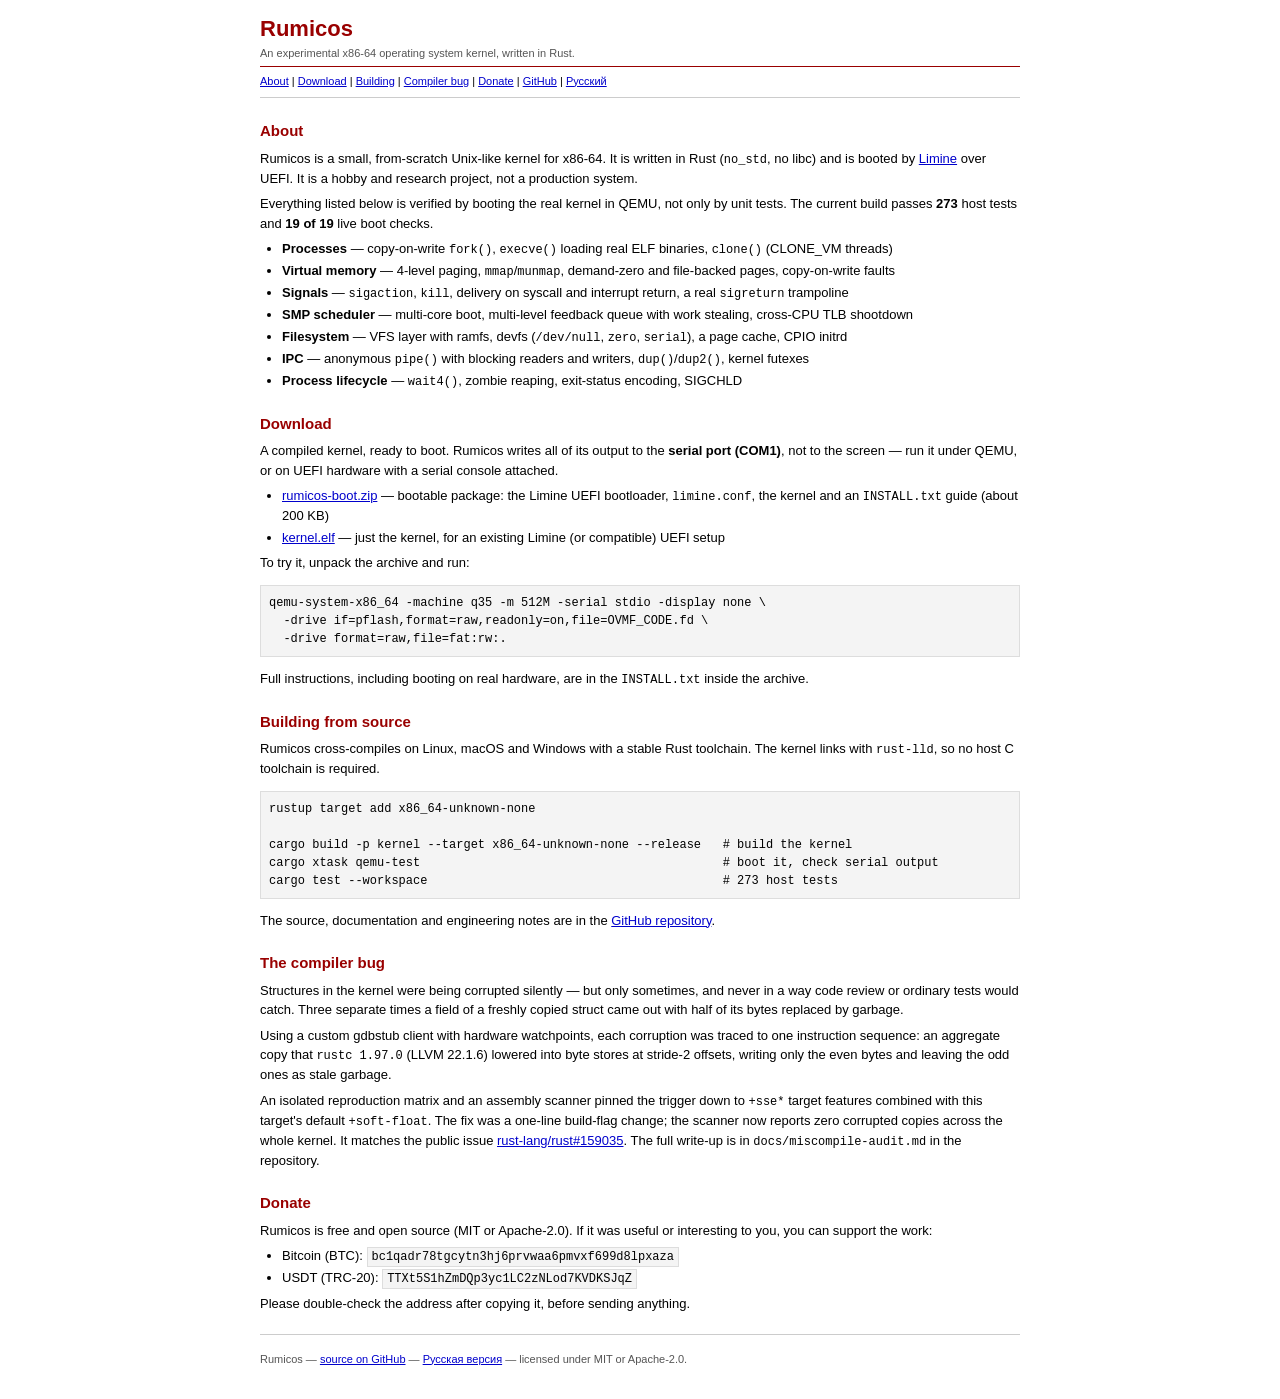
==== site/index.html @ b338ec8a "Initial commit: Rumicos x86-64 kernel, plus bilingual project site Rumicos is a from-scratch, no_std" ====
<!DOCTYPE html>
<html lang="en">
<head>
<meta charset="utf-8">
<meta name="viewport" content="width=device-width, initial-scale=1">
<title>Rumicos — an experimental x86-64 kernel in Rust</title>
<meta name="description" content="Rumicos is an experimental x86-64 operating system kernel written in Rust (no_std). Download the ready-to-boot build or the source.">
<link rel="stylesheet" href="./style.css">
</head>
<body>
<div id="page">

<div id="banner">
  <h1>Rumicos</h1>
  <div class="sub">An experimental x86-64 operating system kernel, written in Rust.</div>
</div>

<div id="nav">
  <a href="#about">About</a> |
  <a href="#download">Download</a> |
  <a href="#build">Building</a> |
  <a href="#miscompile">Compiler bug</a> |
  <a href="#donate">Donate</a> |
  <a href="https://github.com/ScioFuturum/rumicos">GitHub</a> |
  <a href="./ru/">Русский</a>
</div>

<h2 id="about">About</h2>

<p>Rumicos is a small, from-scratch Unix-like kernel for x86-64. It is written in
Rust (<tt>no_std</tt>, no libc) and is booted by
<a href="https://github.com/limine-bootloader/limine">Limine</a> over UEFI.
It is a hobby and research project, not a production system.</p>

<p>Everything listed below is verified by booting the real kernel in QEMU, not only
by unit tests. The current build passes <b>273</b> host tests and <b>19 of 19</b>
live boot checks.</p>

<ul>
  <li><b>Processes</b> — copy-on-write <tt>fork()</tt>, <tt>execve()</tt> loading real ELF
      binaries, <tt>clone()</tt> (CLONE_VM threads)</li>
  <li><b>Virtual memory</b> — 4-level paging, <tt>mmap</tt>/<tt>munmap</tt>, demand-zero and
      file-backed pages, copy-on-write faults</li>
  <li><b>Signals</b> — <tt>sigaction</tt>, <tt>kill</tt>, delivery on syscall and interrupt
      return, a real <tt>sigreturn</tt> trampoline</li>
  <li><b>SMP scheduler</b> — multi-core boot, multi-level feedback queue with work
      stealing, cross-CPU TLB shootdown</li>
  <li><b>Filesystem</b> — VFS layer with ramfs, devfs (<tt>/dev/null</tt>, <tt>zero</tt>,
      <tt>serial</tt>), a page cache, CPIO initrd</li>
  <li><b>IPC</b> — anonymous <tt>pipe()</tt> with blocking readers and writers,
      <tt>dup()</tt>/<tt>dup2()</tt>, kernel futexes</li>
  <li><b>Process lifecycle</b> — <tt>wait4()</tt>, zombie reaping, exit-status encoding,
      SIGCHLD</li>
</ul>

<h2 id="download">Download</h2>

<p>A compiled kernel, ready to boot. Rumicos writes all of its output to the
<b>serial port (COM1)</b>, not to the screen — run it under QEMU, or on UEFI
hardware with a serial console attached.</p>

<ul>
  <li><a href="./downloads/rumicos-boot.zip">rumicos-boot.zip</a>
      — bootable package: the Limine UEFI bootloader, <tt>limine.conf</tt>, the kernel
      and an <tt>INSTALL.txt</tt> guide (about 200 KB)</li>
  <li><a href="./downloads/kernel.elf">kernel.elf</a>
      — just the kernel, for an existing Limine (or compatible) UEFI setup</li>
</ul>

<p>To try it, unpack the archive and run:</p>

<pre>qemu-system-x86_64 -machine q35 -m 512M -serial stdio -display none \
  -drive if=pflash,format=raw,readonly=on,file=OVMF_CODE.fd \
  -drive format=raw,file=fat:rw:.</pre>

<p>Full instructions, including booting on real hardware, are in the
<tt>INSTALL.txt</tt> inside the archive.</p>

<h2 id="build">Building from source</h2>

<p>Rumicos cross-compiles on Linux, macOS and Windows with a stable Rust toolchain.
The kernel links with <tt>rust-lld</tt>, so no host C toolchain is required.</p>

<pre>rustup target add x86_64-unknown-none

cargo build -p kernel --target x86_64-unknown-none --release   # build the kernel
cargo xtask qemu-test                                          # boot it, check serial output
cargo test --workspace                                         # 273 host tests</pre>

<p>The source, documentation and engineering notes are in the
<a href="https://github.com/ScioFuturum/rumicos">GitHub repository</a>.</p>

<h2 id="miscompile">The compiler bug</h2>

<p>Structures in the kernel were being corrupted silently — but only sometimes, and
never in a way code review or ordinary tests would catch. Three separate times a
field of a freshly copied struct came out with half of its bytes replaced by
garbage.</p>

<p>Using a custom gdbstub client with hardware watchpoints, each corruption was
traced to one instruction sequence: an aggregate copy that
<tt>rustc 1.97.0</tt> (LLVM 22.1.6) lowered into byte stores at stride-2 offsets,
writing only the even bytes and leaving the odd ones as stale garbage.</p>

<p>An isolated reproduction matrix and an assembly scanner pinned the trigger down
to <tt>+sse*</tt> target features combined with this target's default
<tt>+soft-float</tt>. The fix was a one-line build-flag change; the scanner now
reports zero corrupted copies across the whole kernel. It matches the public
issue <a href="https://github.com/rust-lang/rust/issues/159035">rust-lang/rust#159035</a>.
The full write-up is in <tt>docs/miscompile-audit.md</tt> in the repository.</p>

<h2 id="donate">Donate</h2>

<p>Rumicos is free and open source (MIT or Apache-2.0). If it was useful or
interesting to you, you can support the work:</p>

<ul>
  <li>Bitcoin (BTC): <span class="addr">bc1qadr78tgcytn3hj6prvwaa6pmvxf699d8lpxaza</span></li>
  <li>USDT (TRC-20): <span class="addr">TTXt5S1hZmDQp3yc1LC2zNLod7KVDKSJqZ</span></li>
</ul>

<p>Please double-check the address after copying it, before sending anything.</p>

<hr>
<div id="footer">
  Rumicos — <a href="https://github.com/ScioFuturum/rumicos">source on GitHub</a> —
  <a href="./ru/">Русская версия</a> — licensed under MIT or Apache-2.0.
</div>

</div>
</body>
</html>
---- site/style.css ----
/* Rumicos — deliberately plain, old-school project page.
   White background, default fonts, ordinary links. No frameworks. */

body {
  background: #ffffff;
  color: #000000;
  font-family: Verdana, Geneva, Arial, Helvetica, sans-serif;
  font-size: 13px;
  line-height: 1.5;
  margin: 0;
  padding: 0;
}

#page {
  max-width: 760px;
  margin: 0 auto;
  padding: 12px 16px 32px 16px;
}

/* ---- header ---- */

#banner {
  border-bottom: 1px solid #990000;
  padding-bottom: 4px;
  margin-bottom: 6px;
}

#banner h1 {
  font-size: 22px;
  color: #990000;
  margin: 0;
  padding: 0;
}

#banner .sub {
  font-size: 11px;
  color: #555555;
}

#nav {
  font-size: 11px;
  margin-bottom: 16px;
  padding-bottom: 8px;
  border-bottom: 1px solid #cccccc;
}

/* ---- text ---- */

h2 {
  font-size: 15px;
  color: #990000;
  margin: 22px 0 6px 0;
  padding: 0;
}

h3 {
  font-size: 13px;
  margin: 14px 0 4px 0;
}

p {
  margin: 6px 0;
}

ul {
  margin: 6px 0;
  padding-left: 22px;
}

li {
  margin: 2px 0;
}

a {
  color: #0000cc;
}

a:visited {
  color: #551a8b;
}

hr {
  border: 0;
  border-top: 1px solid #cccccc;
  margin: 20px 0 0 0;
}

tt, code, pre {
  font-family: "Courier New", Courier, monospace;
  font-size: 12px;
}

pre {
  background: #f4f4f4;
  border: 1px solid #dddddd;
  padding: 8px;
  overflow-x: auto;
}

/* ---- small bits ---- */

.addr {
  font-family: "Courier New", Courier, monospace;
  font-size: 12px;
  background: #f4f4f4;
  border: 1px solid #dddddd;
  padding: 2px 4px;
  word-break: break-all;
}

#footer {
  margin-top: 8px;
  padding-top: 8px;
  font-size: 11px;
  color: #555555;
}

#footer a {
  color: #0000cc;
}
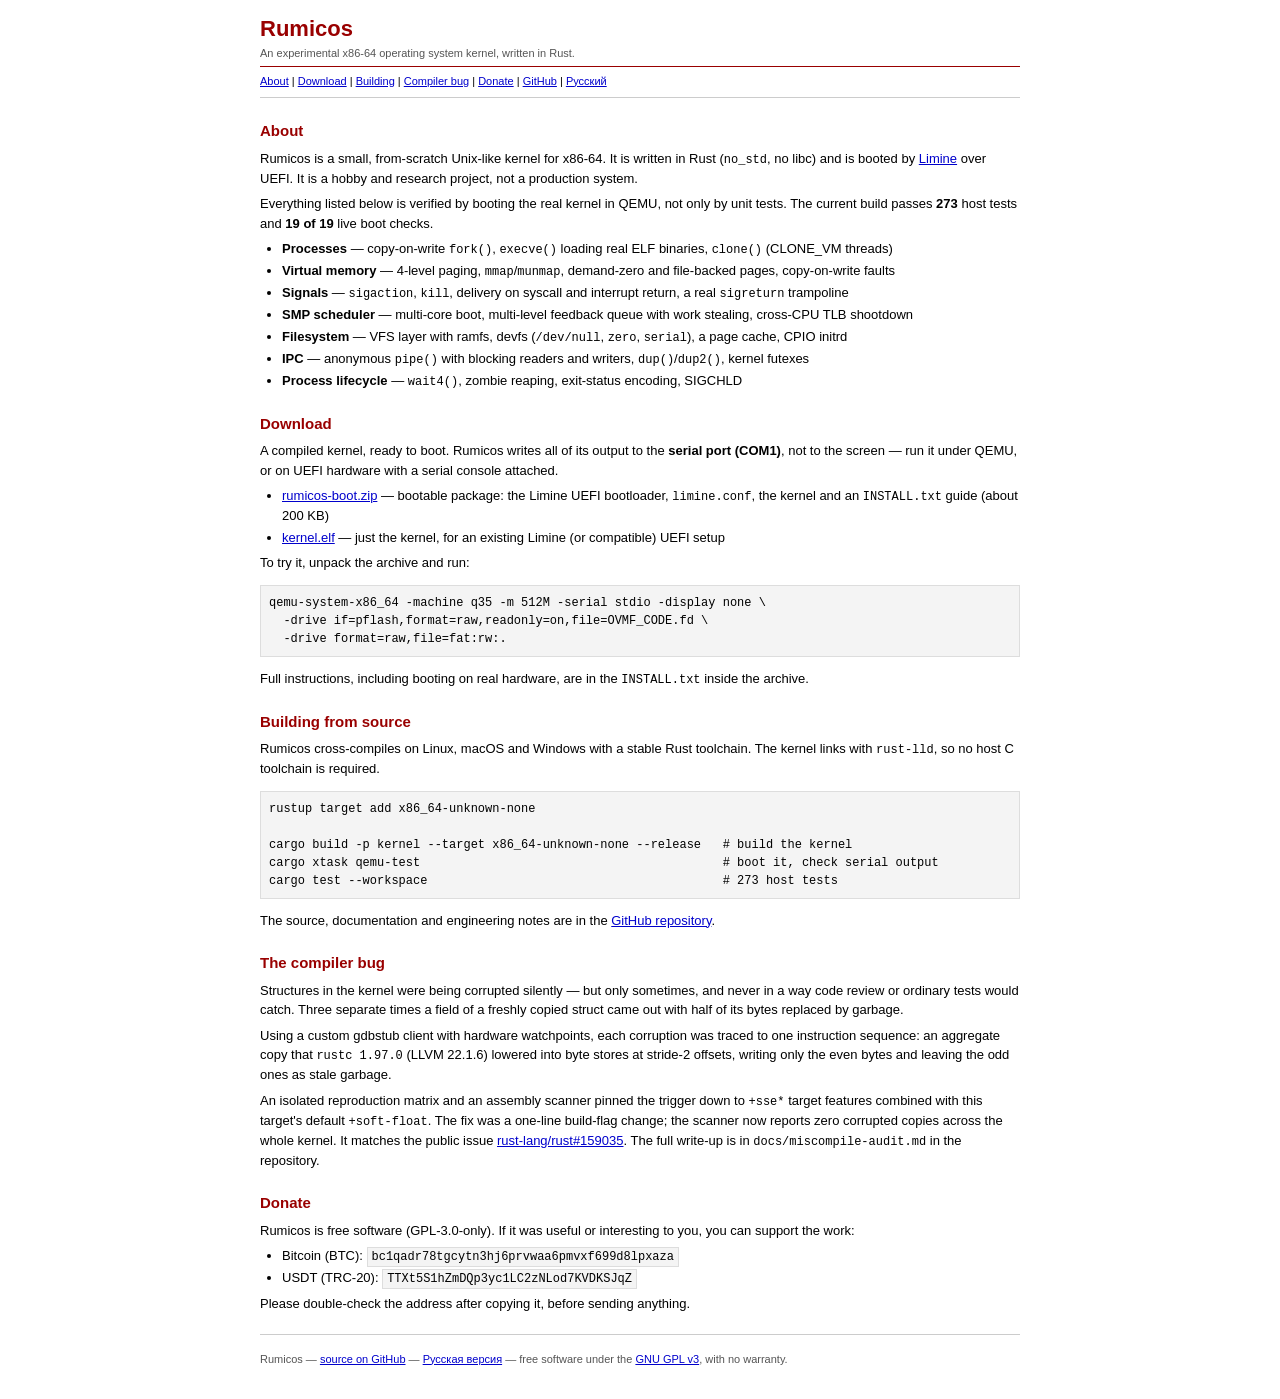
==== commit 6ee5f008: "Relicense from MIT OR Apache-2.0 to GPL-3.0-only Switch the project to strong copyleft at the author" ====
--- a/site/index.html
+++ b/site/index.html
@@ -111,8 +111,8 @@
 
 <h2 id="donate">Donate</h2>
 
-<p>Rumicos is free and open source (MIT or Apache-2.0). If it was useful or
-interesting to you, you can support the work:</p>
+<p>Rumicos is free software (GPL-3.0-only). If it was useful or interesting to
+you, you can support the work:</p>
 
 <ul>
   <li>Bitcoin (BTC): <span class="addr">bc1qadr78tgcytn3hj6prvwaa6pmvxf699d8lpxaza</span></li>
@@ -124,7 +124,9 @@
 <hr>
 <div id="footer">
   Rumicos — <a href="https://github.com/ScioFuturum/rumicos">source on GitHub</a> —
-  <a href="./ru/">Русская версия</a> — licensed under MIT or Apache-2.0.
+  <a href="./ru/">Русская версия</a> — free software under the
+  <a href="https://github.com/ScioFuturum/rumicos/blob/main/LICENSE">GNU GPL v3</a>,
+  with no warranty.
 </div>
 
 </div>
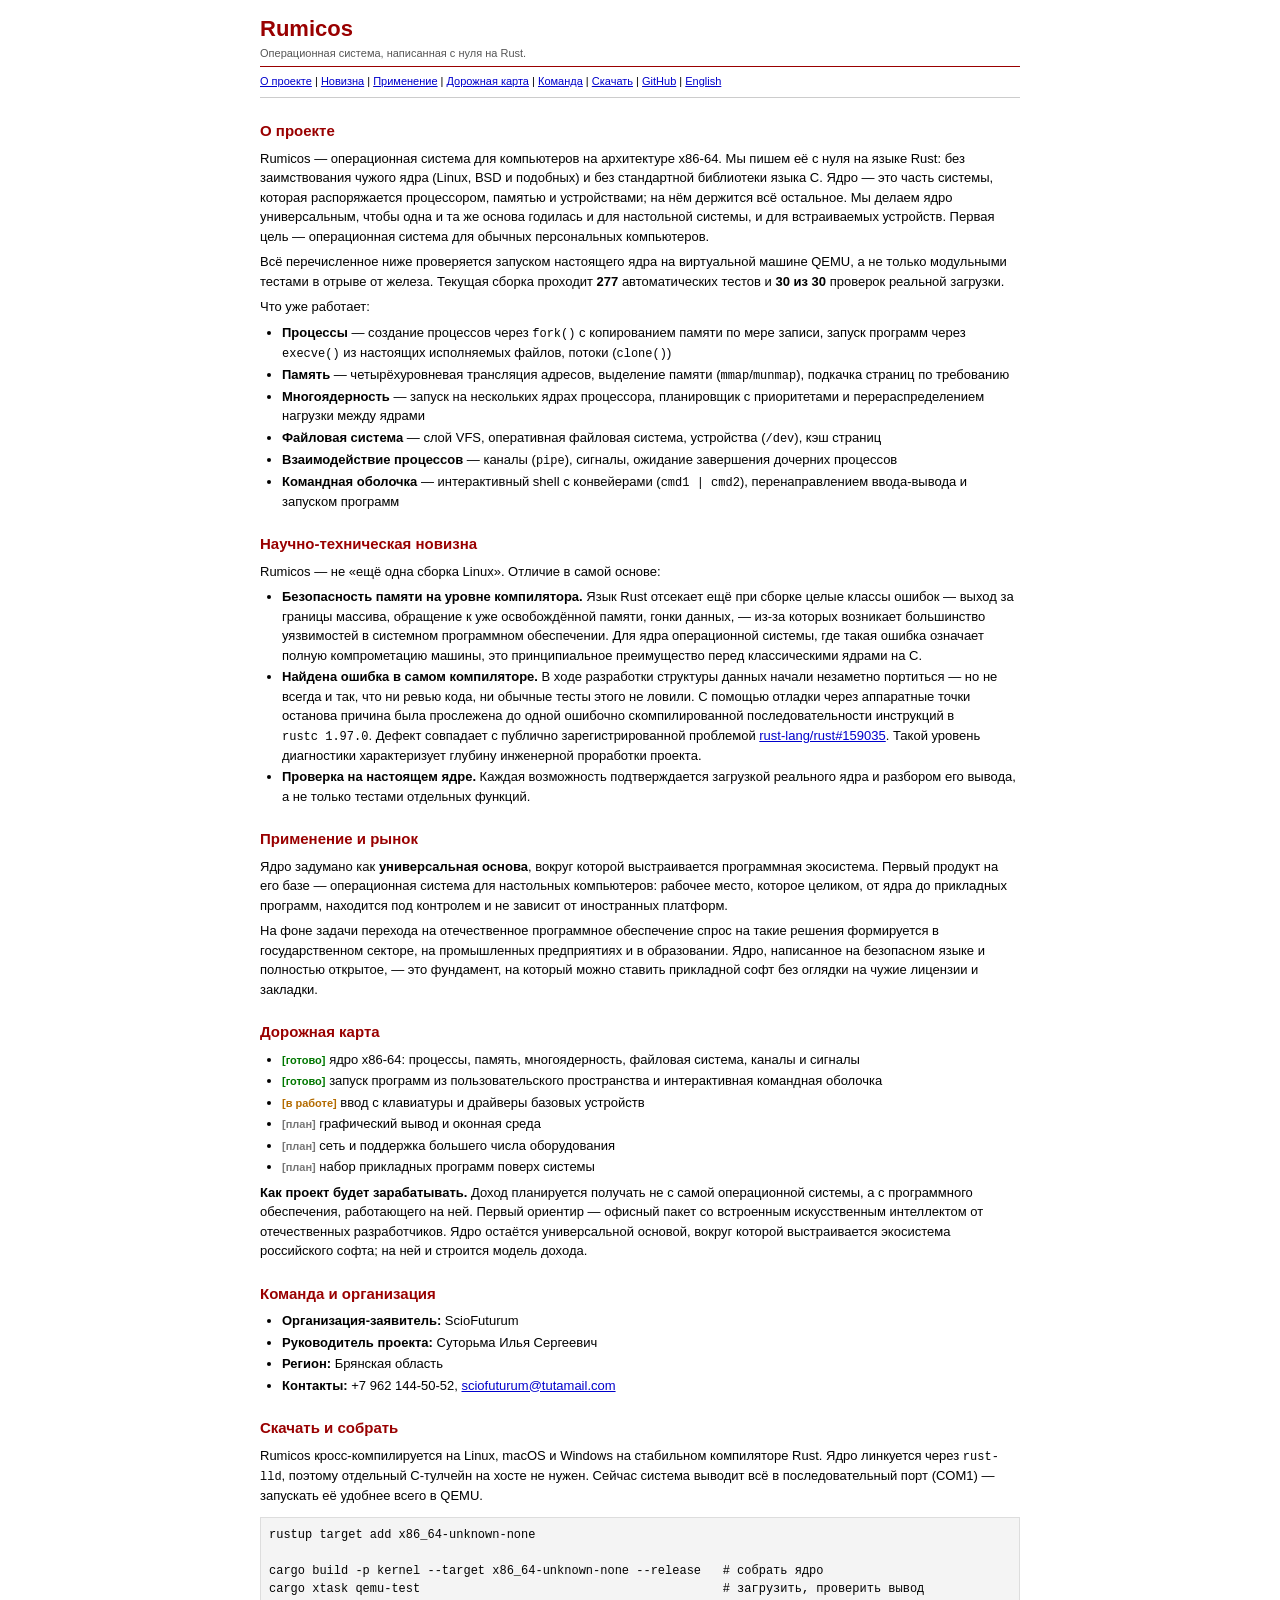
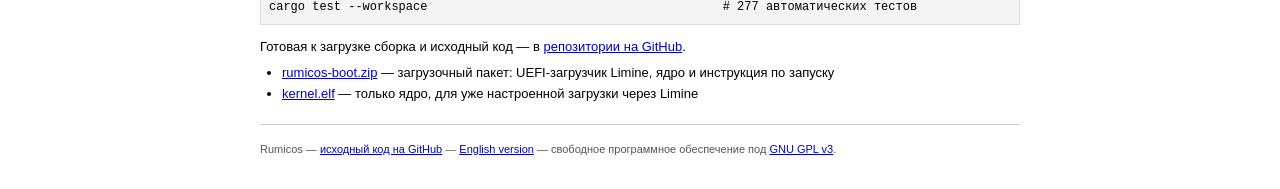
==== commit 919be112: "Repurpose the project site toward the Start-1 grant application Full pivot from the hobby-project fr" ====
--- a/site/index.html
+++ b/site/index.html
@@ -1,10 +1,10 @@
 <!DOCTYPE html>
-<html lang="en">
+<html lang="ru">
 <head>
 <meta charset="utf-8">
 <meta name="viewport" content="width=device-width, initial-scale=1">
-<title>Rumicos — an experimental x86-64 kernel in Rust</title>
-<meta name="description" content="Rumicos is an experimental x86-64 operating system kernel written in Rust (no_std). Download the ready-to-boot build or the source.">
+<title>Rumicos — операционная система на Rust</title>
+<meta name="description" content="Rumicos — операционная система для x86-64, написанная с нуля на Rust. Универсальное ядро как основа для отечественного программного обеспечения.">
 <link rel="stylesheet" href="./style.css">
 </head>
 <body>
@@ -12,121 +12,148 @@
 
 <div id="banner">
   <h1>Rumicos</h1>
-  <div class="sub">An experimental x86-64 operating system kernel, written in Rust.</div>
+  <div class="sub">Операционная система, написанная с нуля на Rust.</div>
 </div>
 
 <div id="nav">
-  <a href="#about">About</a> |
-  <a href="#download">Download</a> |
-  <a href="#build">Building</a> |
-  <a href="#miscompile">Compiler bug</a> |
-  <a href="#donate">Donate</a> |
+  <a href="#about">О проекте</a> |
+  <a href="#novelty">Новизна</a> |
+  <a href="#market">Применение</a> |
+  <a href="#roadmap">Дорожная карта</a> |
+  <a href="#team">Команда</a> |
+  <a href="#download">Скачать</a> |
   <a href="https://github.com/ScioFuturum/rumicos">GitHub</a> |
-  <a href="./ru/">Русский</a>
+  <a href="./en/">English</a>
 </div>
 
-<h2 id="about">About</h2>
+<h2 id="about">О проекте</h2>
 
-<p>Rumicos is a small, from-scratch Unix-like kernel for x86-64. It is written in
-Rust (<tt>no_std</tt>, no libc) and is booted by
-<a href="https://github.com/limine-bootloader/limine">Limine</a> over UEFI.
-It is a hobby and research project, not a production system.</p>
+<p>Rumicos — операционная система для компьютеров на архитектуре x86-64. Мы пишем её
+с нуля на языке Rust: без заимствования чужого ядра (Linux, BSD и подобных) и без
+стандартной библиотеки языка C. Ядро — это часть системы, которая распоряжается
+процессором, памятью и устройствами; на нём держится всё остальное. Мы делаем ядро
+универсальным, чтобы одна и та же основа годилась и для настольной системы, и для
+встраиваемых устройств. Первая цель — операционная система для обычных персональных
+компьютеров.</p>
 
-<p>Everything listed below is verified by booting the real kernel in QEMU, not only
-by unit tests. The current build passes <b>273</b> host tests and <b>19 of 19</b>
-live boot checks.</p>
+<p>Всё перечисленное ниже проверяется запуском настоящего ядра на виртуальной машине
+QEMU, а не только модульными тестами в отрыве от железа. Текущая сборка проходит
+<b>277</b> автоматических тестов и <b>30 из 30</b> проверок реальной загрузки.</p>
+
+<p>Что уже работает:</p>
 
 <ul>
-  <li><b>Processes</b> — copy-on-write <tt>fork()</tt>, <tt>execve()</tt> loading real ELF
-      binaries, <tt>clone()</tt> (CLONE_VM threads)</li>
-  <li><b>Virtual memory</b> — 4-level paging, <tt>mmap</tt>/<tt>munmap</tt>, demand-zero and
-      file-backed pages, copy-on-write faults</li>
-  <li><b>Signals</b> — <tt>sigaction</tt>, <tt>kill</tt>, delivery on syscall and interrupt
-      return, a real <tt>sigreturn</tt> trampoline</li>
-  <li><b>SMP scheduler</b> — multi-core boot, multi-level feedback queue with work
-      stealing, cross-CPU TLB shootdown</li>
-  <li><b>Filesystem</b> — VFS layer with ramfs, devfs (<tt>/dev/null</tt>, <tt>zero</tt>,
-      <tt>serial</tt>), a page cache, CPIO initrd</li>
-  <li><b>IPC</b> — anonymous <tt>pipe()</tt> with blocking readers and writers,
-      <tt>dup()</tt>/<tt>dup2()</tt>, kernel futexes</li>
-  <li><b>Process lifecycle</b> — <tt>wait4()</tt>, zombie reaping, exit-status encoding,
-      SIGCHLD</li>
+  <li><b>Процессы</b> — создание процессов через <tt>fork()</tt> с копированием
+      памяти по мере записи, запуск программ через <tt>execve()</tt> из настоящих
+      исполняемых файлов, потоки (<tt>clone()</tt>)</li>
+  <li><b>Память</b> — четырёхуровневая трансляция адресов, выделение памяти
+      (<tt>mmap</tt>/<tt>munmap</tt>), подкачка страниц по требованию</li>
+  <li><b>Многоядерность</b> — запуск на нескольких ядрах процессора, планировщик с
+      приоритетами и перераспределением нагрузки между ядрами</li>
+  <li><b>Файловая система</b> — слой VFS, оперативная файловая система, устройства
+      (<tt>/dev</tt>), кэш страниц</li>
+  <li><b>Взаимодействие процессов</b> — каналы (<tt>pipe</tt>), сигналы, ожидание
+      завершения дочерних процессов</li>
+  <li><b>Командная оболочка</b> — интерактивный shell с конвейерами
+      (<tt>cmd1 | cmd2</tt>), перенаправлением ввода-вывода и запуском программ</li>
 </ul>
 
-<h2 id="download">Download</h2>
+<h2 id="novelty">Научно-техническая новизна</h2>
 
-<p>A compiled kernel, ready to boot. Rumicos writes all of its output to the
-<b>serial port (COM1)</b>, not to the screen — run it under QEMU, or on UEFI
-hardware with a serial console attached.</p>
+<p>Rumicos — не «ещё одна сборка Linux». Отличие в самой основе:</p>
+
+<ul>
+  <li><b>Безопасность памяти на уровне компилятора.</b> Язык Rust отсекает ещё при
+      сборке целые классы ошибок — выход за границы массива, обращение к уже
+      освобождённой памяти, гонки данных, — из-за которых возникает большинство
+      уязвимостей в системном программном обеспечении. Для ядра операционной
+      системы, где такая ошибка означает полную компрометацию машины, это
+      принципиальное преимущество перед классическими ядрами на C.</li>
+  <li><b>Найдена ошибка в самом компиляторе.</b> В ходе разработки структуры данных
+      начали незаметно портиться — но не всегда и так, что ни ревью кода, ни обычные
+      тесты этого не ловили. С помощью отладки через аппаратные точки останова
+      причина была прослежена до одной ошибочно скомпилированной последовательности
+      инструкций в <tt>rustc&nbsp;1.97.0</tt>. Дефект совпадает с публично
+      зарегистрированной проблемой
+      <a href="https://github.com/rust-lang/rust/issues/159035">rust-lang/rust#159035</a>.
+      Такой уровень диагностики характеризует глубину инженерной проработки проекта.</li>
+  <li><b>Проверка на настоящем ядре.</b> Каждая возможность подтверждается загрузкой
+      реального ядра и разбором его вывода, а не только тестами отдельных функций.</li>
+</ul>
+
+<h2 id="market">Применение и рынок</h2>
+
+<p>Ядро задумано как <b>универсальная основа</b>, вокруг которой выстраивается
+программная экосистема. Первый продукт на его базе — операционная система для
+настольных компьютеров: рабочее место, которое целиком, от ядра до прикладных
+программ, находится под контролем и не зависит от иностранных платформ.</p>
+
+<p>На фоне задачи перехода на отечественное программное обеспечение спрос на такие
+решения формируется в государственном секторе, на промышленных предприятиях и в
+образовании. Ядро, написанное на безопасном языке и полностью открытое, — это
+фундамент, на который можно ставить прикладной софт без оглядки на чужие лицензии и
+закладки.</p>
+
+<h2 id="roadmap">Дорожная карта</h2>
+
+<ul>
+  <li><span class="stage done">[готово]</span> ядро x86-64: процессы, память,
+      многоядерность, файловая система, каналы и сигналы</li>
+  <li><span class="stage done">[готово]</span> запуск программ из пользовательского
+      пространства и интерактивная командная оболочка</li>
+  <li><span class="stage wip">[в работе]</span> ввод с клавиатуры и драйверы
+      базовых устройств</li>
+  <li><span class="stage plan">[план]</span> графический вывод и оконная среда</li>
+  <li><span class="stage plan">[план]</span> сеть и поддержка большего числа
+      оборудования</li>
+  <li><span class="stage plan">[план]</span> набор прикладных программ поверх
+      системы</li>
+</ul>
+
+<p><b>Как проект будет зарабатывать.</b> Доход планируется получать не с самой
+операционной системы, а с программного обеспечения, работающего на ней. Первый
+ориентир — офисный пакет со встроенным искусственным интеллектом от отечественных
+разработчиков. Ядро остаётся универсальной основой, вокруг которой выстраивается
+экосистема российского софта; на ней и строится модель дохода.</p>
+
+<h2 id="team">Команда и организация</h2>
+
+<ul>
+  <li><b>Организация-заявитель:</b> ScioFuturum</li>
+  <li><b>Руководитель проекта:</b> Суторьма Илья Сергеевич</li>
+  <li><b>Регион:</b> Брянская область</li>
+  <li><b>Контакты:</b> +7&nbsp;962&nbsp;144-50-52,
+      <a href="mailto:sciofuturum@tutamail.com">sciofuturum@tutamail.com</a></li>
+</ul>
+
+<h2 id="download">Скачать и собрать</h2>
+
+<p>Rumicos кросс-компилируется на Linux, macOS и Windows на стабильном компиляторе
+Rust. Ядро линкуется через <tt>rust-lld</tt>, поэтому отдельный C-тулчейн на хосте
+не нужен. Сейчас система выводит всё в последовательный порт (COM1) — запускать её
+удобнее всего в QEMU.</p>
+
+<pre>rustup target add x86_64-unknown-none
+
+cargo build -p kernel --target x86_64-unknown-none --release   # собрать ядро
+cargo xtask qemu-test                                          # загрузить, проверить вывод
+cargo test --workspace                                         # 277 автоматических тестов</pre>
+
+<p>Готовая к загрузке сборка и исходный код — в
+<a href="https://github.com/ScioFuturum/rumicos">репозитории на GitHub</a>.</p>
 
 <ul>
   <li><a href="./downloads/rumicos-boot.zip">rumicos-boot.zip</a>
-      — bootable package: the Limine UEFI bootloader, <tt>limine.conf</tt>, the kernel
-      and an <tt>INSTALL.txt</tt> guide (about 200 KB)</li>
+      — загрузочный пакет: UEFI-загрузчик Limine, ядро и инструкция по запуску</li>
   <li><a href="./downloads/kernel.elf">kernel.elf</a>
-      — just the kernel, for an existing Limine (or compatible) UEFI setup</li>
+      — только ядро, для уже настроенной загрузки через Limine</li>
 </ul>
-
-<p>To try it, unpack the archive and run:</p>
-
-<pre>qemu-system-x86_64 -machine q35 -m 512M -serial stdio -display none \
-  -drive if=pflash,format=raw,readonly=on,file=OVMF_CODE.fd \
-  -drive format=raw,file=fat:rw:.</pre>
-
-<p>Full instructions, including booting on real hardware, are in the
-<tt>INSTALL.txt</tt> inside the archive.</p>
-
-<h2 id="build">Building from source</h2>
-
-<p>Rumicos cross-compiles on Linux, macOS and Windows with a stable Rust toolchain.
-The kernel links with <tt>rust-lld</tt>, so no host C toolchain is required.</p>
-
-<pre>rustup target add x86_64-unknown-none
-
-cargo build -p kernel --target x86_64-unknown-none --release   # build the kernel
-cargo xtask qemu-test                                          # boot it, check serial output
-cargo test --workspace                                         # 273 host tests</pre>
-
-<p>The source, documentation and engineering notes are in the
-<a href="https://github.com/ScioFuturum/rumicos">GitHub repository</a>.</p>
-
-<h2 id="miscompile">The compiler bug</h2>
-
-<p>Structures in the kernel were being corrupted silently — but only sometimes, and
-never in a way code review or ordinary tests would catch. Three separate times a
-field of a freshly copied struct came out with half of its bytes replaced by
-garbage.</p>
-
-<p>Using a custom gdbstub client with hardware watchpoints, each corruption was
-traced to one instruction sequence: an aggregate copy that
-<tt>rustc 1.97.0</tt> (LLVM 22.1.6) lowered into byte stores at stride-2 offsets,
-writing only the even bytes and leaving the odd ones as stale garbage.</p>
-
-<p>An isolated reproduction matrix and an assembly scanner pinned the trigger down
-to <tt>+sse*</tt> target features combined with this target's default
-<tt>+soft-float</tt>. The fix was a one-line build-flag change; the scanner now
-reports zero corrupted copies across the whole kernel. It matches the public
-issue <a href="https://github.com/rust-lang/rust/issues/159035">rust-lang/rust#159035</a>.
-The full write-up is in <tt>docs/miscompile-audit.md</tt> in the repository.</p>
-
-<h2 id="donate">Donate</h2>
-
-<p>Rumicos is free software (GPL-3.0-only). If it was useful or interesting to
-you, you can support the work:</p>
-
-<ul>
-  <li>Bitcoin (BTC): <span class="addr">bc1qadr78tgcytn3hj6prvwaa6pmvxf699d8lpxaza</span></li>
-  <li>USDT (TRC-20): <span class="addr">TTXt5S1hZmDQp3yc1LC2zNLod7KVDKSJqZ</span></li>
-</ul>
-
-<p>Please double-check the address after copying it, before sending anything.</p>
 
 <hr>
 <div id="footer">
-  Rumicos — <a href="https://github.com/ScioFuturum/rumicos">source on GitHub</a> —
-  <a href="./ru/">Русская версия</a> — free software under the
-  <a href="https://github.com/ScioFuturum/rumicos/blob/main/LICENSE">GNU GPL v3</a>,
-  with no warranty.
+  Rumicos — <a href="https://github.com/ScioFuturum/rumicos">исходный код на GitHub</a> —
+  <a href="./en/">English version</a> — свободное программное обеспечение под
+  <a href="https://github.com/ScioFuturum/rumicos/blob/main/LICENSE">GNU GPL v3</a>.
 </div>
 
 </div>
--- a/site/style.css
+++ b/site/style.css
@@ -108,6 +108,19 @@
   word-break: break-all;
 }
 
+/* roadmap stage markers */
+.stage {
+  font-weight: bold;
+  font-size: 11px;
+}
+.stage.done { color: #007700; }
+.stage.wip  { color: #b36b00; }
+.stage.plan { color: #777777; }
+
+.lead {
+  color: #333333;
+}
+
 #footer {
   margin-top: 8px;
   padding-top: 8px;
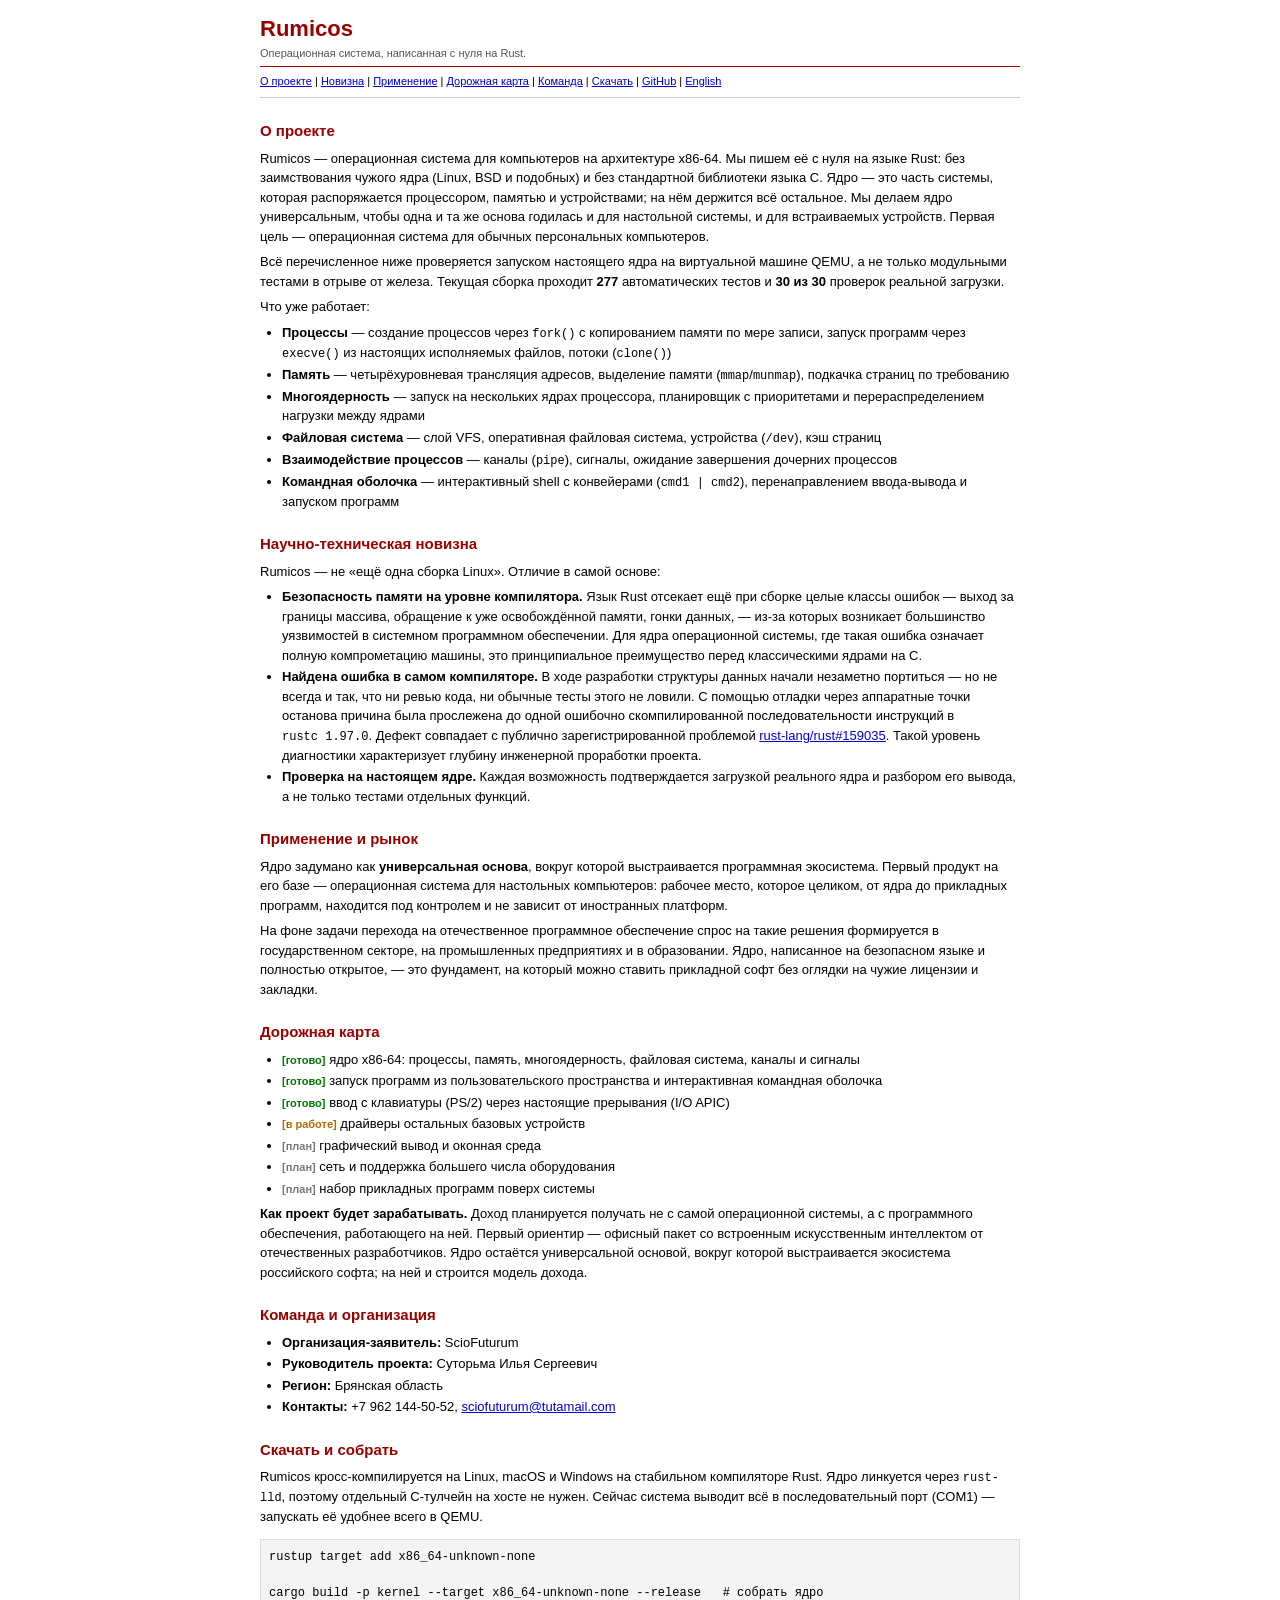
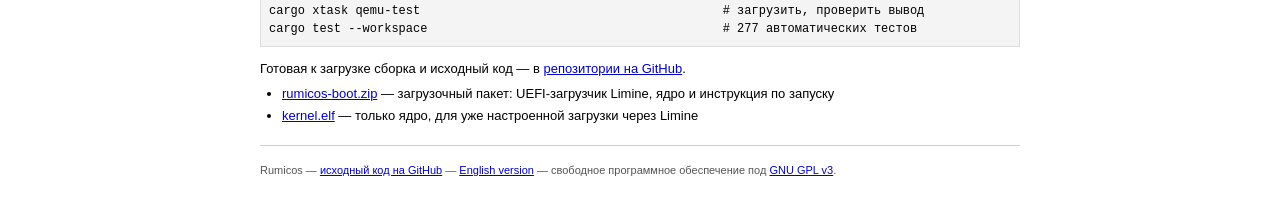
==== commit 69fdca61: "site: mark keyboard input done in the roadmap Interrupt-driven PS/2 keyboard (I/O APIC IRQ routing, " ====
--- a/site/index.html
+++ b/site/index.html
@@ -101,8 +101,10 @@
       многоядерность, файловая система, каналы и сигналы</li>
   <li><span class="stage done">[готово]</span> запуск программ из пользовательского
       пространства и интерактивная командная оболочка</li>
-  <li><span class="stage wip">[в работе]</span> ввод с клавиатуры и драйверы
-      базовых устройств</li>
+  <li><span class="stage done">[готово]</span> ввод с клавиатуры (PS/2) через
+      настоящие прерывания (I/O APIC)</li>
+  <li><span class="stage wip">[в работе]</span> драйверы остальных базовых
+      устройств</li>
   <li><span class="stage plan">[план]</span> графический вывод и оконная среда</li>
   <li><span class="stage plan">[план]</span> сеть и поддержка большего числа
       оборудования</li>
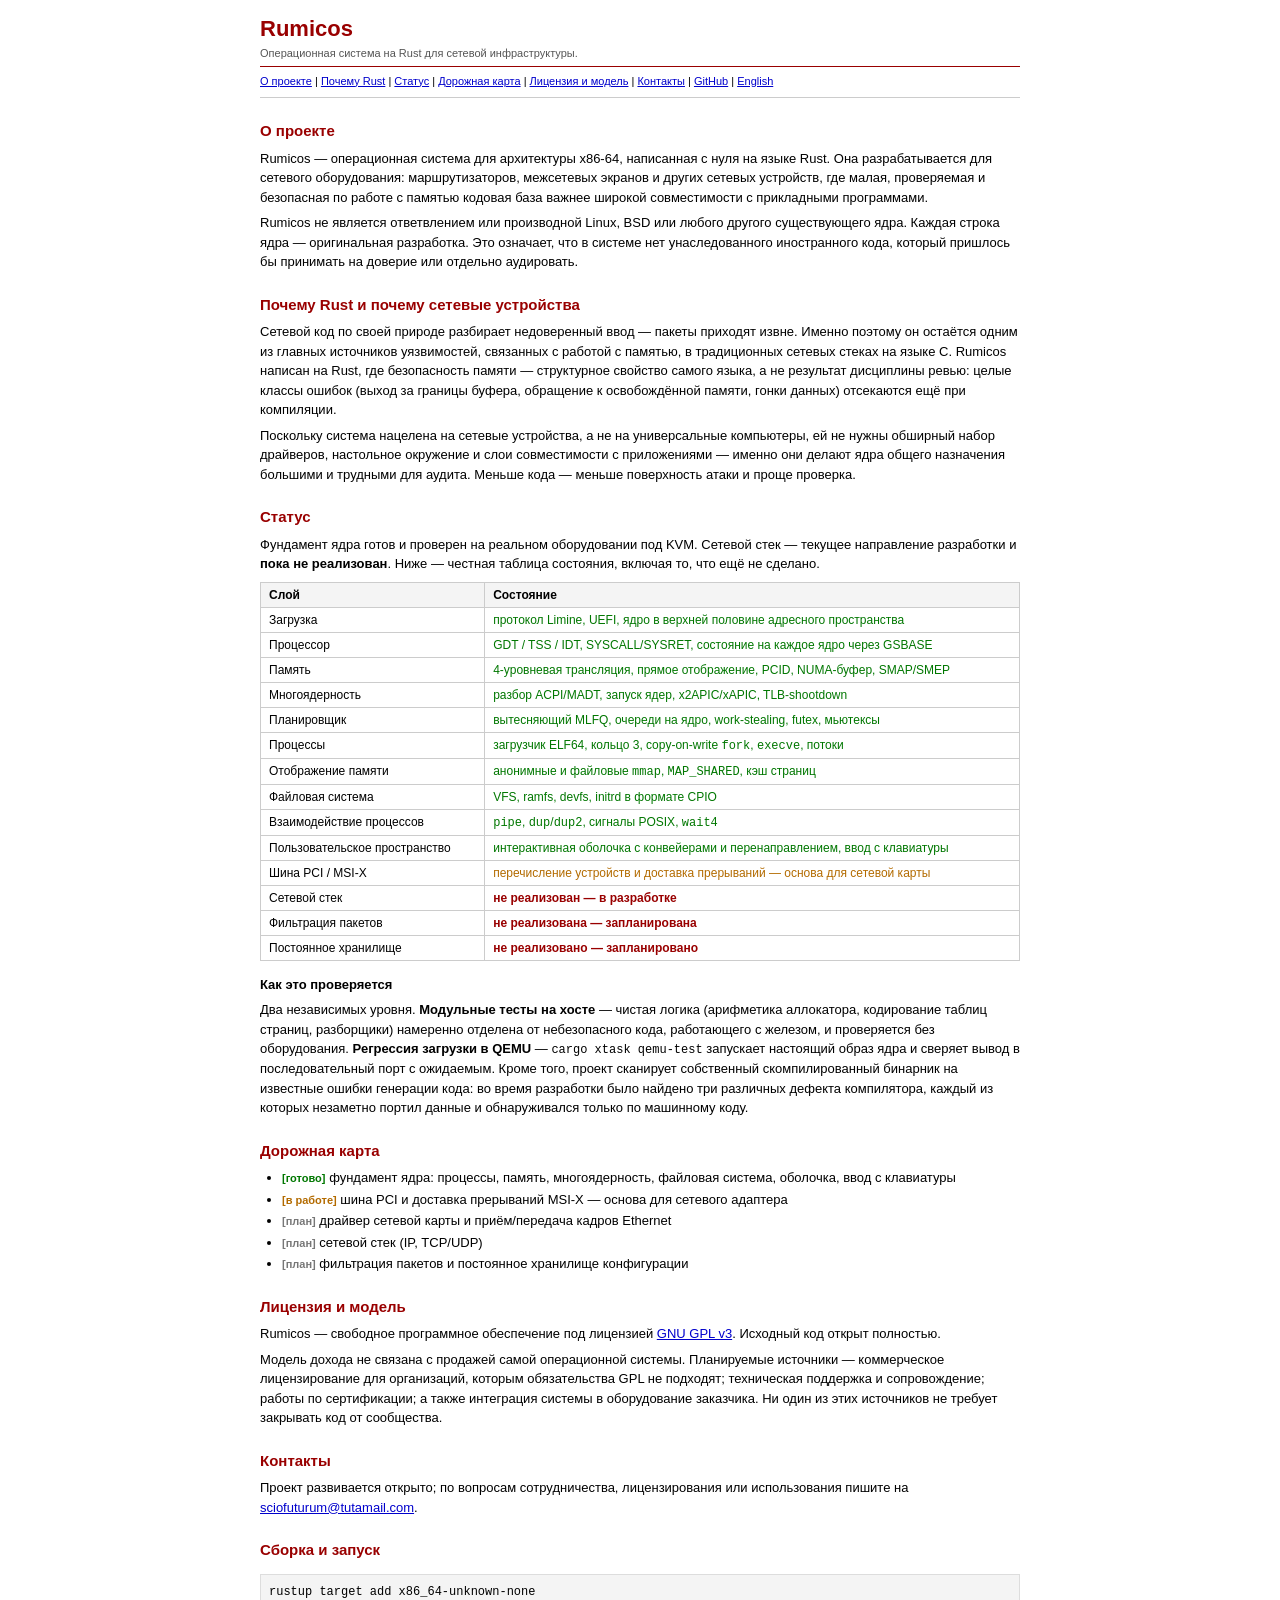
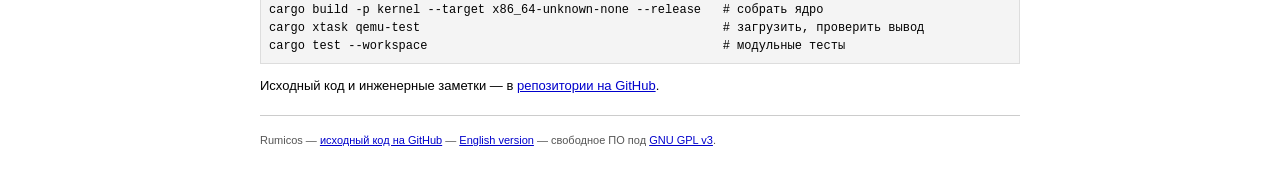
==== commit cfc8a92b: "site: realign with the README's network-infrastructure positioning The grant rewrite had drifted int" ====
--- a/site/index.html
+++ b/site/index.html
@@ -3,8 +3,8 @@
 <head>
 <meta charset="utf-8">
 <meta name="viewport" content="width=device-width, initial-scale=1">
-<title>Rumicos — операционная система на Rust</title>
-<meta name="description" content="Rumicos — операционная система для x86-64, написанная с нуля на Rust. Универсальное ядро как основа для отечественного программного обеспечения.">
+<title>Rumicos — операционная система на Rust для сетевой инфраструктуры</title>
+<meta name="description" content="Rumicos — операционная система для x86-64 на Rust, разрабатываемая для сетевых устройств: маршрутизаторов, межсетевых экранов и другого сетевого оборудования, где важна малая, проверяемая, безопасная по работе с памятью кодовая база.">
 <link rel="stylesheet" href="./style.css">
 </head>
 <body>
@@ -12,149 +12,127 @@
 
 <div id="banner">
   <h1>Rumicos</h1>
-  <div class="sub">Операционная система, написанная с нуля на Rust.</div>
+  <div class="sub">Операционная система на Rust для сетевой инфраструктуры.</div>
 </div>
 
 <div id="nav">
   <a href="#about">О проекте</a> |
-  <a href="#novelty">Новизна</a> |
-  <a href="#market">Применение</a> |
+  <a href="#why">Почему Rust</a> |
+  <a href="#status">Статус</a> |
   <a href="#roadmap">Дорожная карта</a> |
-  <a href="#team">Команда</a> |
-  <a href="#download">Скачать</a> |
+  <a href="#model">Лицензия и модель</a> |
+  <a href="#contact">Контакты</a> |
   <a href="https://github.com/ScioFuturum/rumicos">GitHub</a> |
   <a href="./en/">English</a>
 </div>
 
 <h2 id="about">О проекте</h2>
 
-<p>Rumicos — операционная система для компьютеров на архитектуре x86-64. Мы пишем её
-с нуля на языке Rust: без заимствования чужого ядра (Linux, BSD и подобных) и без
-стандартной библиотеки языка C. Ядро — это часть системы, которая распоряжается
-процессором, памятью и устройствами; на нём держится всё остальное. Мы делаем ядро
-универсальным, чтобы одна и та же основа годилась и для настольной системы, и для
-встраиваемых устройств. Первая цель — операционная система для обычных персональных
-компьютеров.</p>
+<p>Rumicos — операционная система для архитектуры x86-64, написанная с нуля на языке
+Rust. Она разрабатывается для сетевого оборудования: маршрутизаторов, межсетевых
+экранов и других сетевых устройств, где малая, проверяемая и безопасная по работе с
+памятью кодовая база важнее широкой совместимости с прикладными программами.</p>
 
-<p>Всё перечисленное ниже проверяется запуском настоящего ядра на виртуальной машине
-QEMU, а не только модульными тестами в отрыве от железа. Текущая сборка проходит
-<b>277</b> автоматических тестов и <b>30 из 30</b> проверок реальной загрузки.</p>
+<p>Rumicos не является ответвлением или производной Linux, BSD или любого другого
+существующего ядра. Каждая строка ядра — оригинальная разработка. Это означает, что
+в системе нет унаследованного иностранного кода, который пришлось бы принимать на
+доверие или отдельно аудировать.</p>
 
-<p>Что уже работает:</p>
+<h2 id="why">Почему Rust и почему сетевые устройства</h2>
 
-<ul>
-  <li><b>Процессы</b> — создание процессов через <tt>fork()</tt> с копированием
-      памяти по мере записи, запуск программ через <tt>execve()</tt> из настоящих
-      исполняемых файлов, потоки (<tt>clone()</tt>)</li>
-  <li><b>Память</b> — четырёхуровневая трансляция адресов, выделение памяти
-      (<tt>mmap</tt>/<tt>munmap</tt>), подкачка страниц по требованию</li>
-  <li><b>Многоядерность</b> — запуск на нескольких ядрах процессора, планировщик с
-      приоритетами и перераспределением нагрузки между ядрами</li>
-  <li><b>Файловая система</b> — слой VFS, оперативная файловая система, устройства
-      (<tt>/dev</tt>), кэш страниц</li>
-  <li><b>Взаимодействие процессов</b> — каналы (<tt>pipe</tt>), сигналы, ожидание
-      завершения дочерних процессов</li>
-  <li><b>Командная оболочка</b> — интерактивный shell с конвейерами
-      (<tt>cmd1 | cmd2</tt>), перенаправлением ввода-вывода и запуском программ</li>
-</ul>
+<p>Сетевой код по своей природе разбирает недоверенный ввод — пакеты приходят извне.
+Именно поэтому он остаётся одним из главных источников уязвимостей, связанных с
+работой с памятью, в традиционных сетевых стеках на языке C. Rumicos написан на
+Rust, где безопасность памяти — структурное свойство самого языка, а не результат
+дисциплины ревью: целые классы ошибок (выход за границы буфера, обращение к
+освобождённой памяти, гонки данных) отсекаются ещё при компиляции.</p>
 
-<h2 id="novelty">Научно-техническая новизна</h2>
+<p>Поскольку система нацелена на сетевые устройства, а не на универсальные
+компьютеры, ей не нужны обширный набор драйверов, настольное окружение и слои
+совместимости с приложениями — именно они делают ядра общего назначения большими и
+трудными для аудита. Меньше кода — меньше поверхность атаки и проще проверка.</p>
 
-<p>Rumicos — не «ещё одна сборка Linux». Отличие в самой основе:</p>
+<h2 id="status">Статус</h2>
 
-<ul>
-  <li><b>Безопасность памяти на уровне компилятора.</b> Язык Rust отсекает ещё при
-      сборке целые классы ошибок — выход за границы массива, обращение к уже
-      освобождённой памяти, гонки данных, — из-за которых возникает большинство
-      уязвимостей в системном программном обеспечении. Для ядра операционной
-      системы, где такая ошибка означает полную компрометацию машины, это
-      принципиальное преимущество перед классическими ядрами на C.</li>
-  <li><b>Найдена ошибка в самом компиляторе.</b> В ходе разработки структуры данных
-      начали незаметно портиться — но не всегда и так, что ни ревью кода, ни обычные
-      тесты этого не ловили. С помощью отладки через аппаратные точки останова
-      причина была прослежена до одной ошибочно скомпилированной последовательности
-      инструкций в <tt>rustc&nbsp;1.97.0</tt>. Дефект совпадает с публично
-      зарегистрированной проблемой
-      <a href="https://github.com/rust-lang/rust/issues/159035">rust-lang/rust#159035</a>.
-      Такой уровень диагностики характеризует глубину инженерной проработки проекта.</li>
-  <li><b>Проверка на настоящем ядре.</b> Каждая возможность подтверждается загрузкой
-      реального ядра и разбором его вывода, а не только тестами отдельных функций.</li>
-</ul>
+<p>Фундамент ядра готов и проверен на реальном оборудовании под KVM. Сетевой стек —
+текущее направление разработки и <b>пока не реализован</b>. Ниже — честная таблица
+состояния, включая то, что ещё не сделано.</p>
 
-<h2 id="market">Применение и рынок</h2>
+<table class="status">
+  <tr><th>Слой</th><th>Состояние</th></tr>
+  <tr><td>Загрузка</td><td class="st-done">протокол Limine, UEFI, ядро в верхней половине адресного пространства</td></tr>
+  <tr><td>Процессор</td><td class="st-done">GDT / TSS / IDT, SYSCALL/SYSRET, состояние на каждое ядро через GSBASE</td></tr>
+  <tr><td>Память</td><td class="st-done">4-уровневая трансляция, прямое отображение, PCID, NUMA-буфер, SMAP/SMEP</td></tr>
+  <tr><td>Многоядерность</td><td class="st-done">разбор ACPI/MADT, запуск ядер, x2APIC/xAPIC, TLB-shootdown</td></tr>
+  <tr><td>Планировщик</td><td class="st-done">вытесняющий MLFQ, очереди на ядро, work-stealing, futex, мьютексы</td></tr>
+  <tr><td>Процессы</td><td class="st-done">загрузчик ELF64, кольцо 3, copy-on-write <tt>fork</tt>, <tt>execve</tt>, потоки</td></tr>
+  <tr><td>Отображение памяти</td><td class="st-done">анонимные и файловые <tt>mmap</tt>, <tt>MAP_SHARED</tt>, кэш страниц</td></tr>
+  <tr><td>Файловая система</td><td class="st-done">VFS, ramfs, devfs, initrd в формате CPIO</td></tr>
+  <tr><td>Взаимодействие процессов</td><td class="st-done"><tt>pipe</tt>, <tt>dup</tt>/<tt>dup2</tt>, сигналы POSIX, <tt>wait4</tt></td></tr>
+  <tr><td>Пользовательское пространство</td><td class="st-done">интерактивная оболочка с конвейерами и перенаправлением, ввод с клавиатуры</td></tr>
+  <tr><td>Шина PCI / MSI-X</td><td class="st-wip">перечисление устройств и доставка прерываний — основа для сетевой карты</td></tr>
+  <tr><td>Сетевой стек</td><td class="st-no">не реализован — в разработке</td></tr>
+  <tr><td>Фильтрация пакетов</td><td class="st-no">не реализована — запланирована</td></tr>
+  <tr><td>Постоянное хранилище</td><td class="st-no">не реализовано — запланировано</td></tr>
+</table>
 
-<p>Ядро задумано как <b>универсальная основа</b>, вокруг которой выстраивается
-программная экосистема. Первый продукт на его базе — операционная система для
-настольных компьютеров: рабочее место, которое целиком, от ядра до прикладных
-программ, находится под контролем и не зависит от иностранных платформ.</p>
+<h3>Как это проверяется</h3>
 
-<p>На фоне задачи перехода на отечественное программное обеспечение спрос на такие
-решения формируется в государственном секторе, на промышленных предприятиях и в
-образовании. Ядро, написанное на безопасном языке и полностью открытое, — это
-фундамент, на который можно ставить прикладной софт без оглядки на чужие лицензии и
-закладки.</p>
+<p>Два независимых уровня. <b>Модульные тесты на хосте</b> — чистая логика (арифметика
+аллокатора, кодирование таблиц страниц, разборщики) намеренно отделена от небезопасного
+кода, работающего с железом, и проверяется без оборудования. <b>Регрессия загрузки в
+QEMU</b> — <tt>cargo xtask qemu-test</tt> запускает настоящий образ ядра и сверяет вывод
+в последовательный порт с ожидаемым. Кроме того, проект сканирует собственный
+скомпилированный бинарник на известные ошибки генерации кода: во время разработки было
+найдено три различных дефекта компилятора, каждый из которых незаметно портил данные и
+обнаруживался только по машинному коду.</p>
 
 <h2 id="roadmap">Дорожная карта</h2>
 
 <ul>
-  <li><span class="stage done">[готово]</span> ядро x86-64: процессы, память,
-      многоядерность, файловая система, каналы и сигналы</li>
-  <li><span class="stage done">[готово]</span> запуск программ из пользовательского
-      пространства и интерактивная командная оболочка</li>
-  <li><span class="stage done">[готово]</span> ввод с клавиатуры (PS/2) через
-      настоящие прерывания (I/O APIC)</li>
-  <li><span class="stage wip">[в работе]</span> драйверы остальных базовых
-      устройств</li>
-  <li><span class="stage plan">[план]</span> графический вывод и оконная среда</li>
-  <li><span class="stage plan">[план]</span> сеть и поддержка большего числа
-      оборудования</li>
-  <li><span class="stage plan">[план]</span> набор прикладных программ поверх
-      системы</li>
+  <li><span class="stage done">[готово]</span> фундамент ядра: процессы, память,
+      многоядерность, файловая система, оболочка, ввод с клавиатуры</li>
+  <li><span class="stage wip">[в работе]</span> шина PCI и доставка прерываний
+      MSI-X — основа для сетевого адаптера</li>
+  <li><span class="stage plan">[план]</span> драйвер сетевой карты и приём/передача
+      кадров Ethernet</li>
+  <li><span class="stage plan">[план]</span> сетевой стек (IP, TCP/UDP)</li>
+  <li><span class="stage plan">[план]</span> фильтрация пакетов и постоянное
+      хранилище конфигурации</li>
 </ul>
 
-<p><b>Как проект будет зарабатывать.</b> Доход планируется получать не с самой
-операционной системы, а с программного обеспечения, работающего на ней. Первый
-ориентир — офисный пакет со встроенным искусственным интеллектом от отечественных
-разработчиков. Ядро остаётся универсальной основой, вокруг которой выстраивается
-экосистема российского софта; на ней и строится модель дохода.</p>
+<h2 id="model">Лицензия и модель</h2>
 
-<h2 id="team">Команда и организация</h2>
+<p>Rumicos — свободное программное обеспечение под лицензией
+<a href="https://github.com/ScioFuturum/rumicos/blob/main/LICENSE">GNU GPL v3</a>.
+Исходный код открыт полностью.</p>
 
-<ul>
-  <li><b>Организация-заявитель:</b> ScioFuturum</li>
-  <li><b>Руководитель проекта:</b> Суторьма Илья Сергеевич</li>
-  <li><b>Регион:</b> Брянская область</li>
-  <li><b>Контакты:</b> +7&nbsp;962&nbsp;144-50-52,
-      <a href="mailto:sciofuturum@tutamail.com">sciofuturum@tutamail.com</a></li>
-</ul>
+<p>Модель дохода не связана с продажей самой операционной системы. Планируемые
+источники — коммерческое лицензирование для организаций, которым обязательства GPL
+не подходят; техническая поддержка и сопровождение; работы по сертификации; а также
+интеграция системы в оборудование заказчика. Ни один из этих источников не требует
+закрывать код от сообщества.</p>
 
-<h2 id="download">Скачать и собрать</h2>
+<h2 id="contact">Контакты</h2>
 
-<p>Rumicos кросс-компилируется на Linux, macOS и Windows на стабильном компиляторе
-Rust. Ядро линкуется через <tt>rust-lld</tt>, поэтому отдельный C-тулчейн на хосте
-не нужен. Сейчас система выводит всё в последовательный порт (COM1) — запускать её
-удобнее всего в QEMU.</p>
+<p>Проект развивается открыто; по вопросам сотрудничества, лицензирования или
+использования пишите на
+<a href="mailto:sciofuturum@tutamail.com">sciofuturum@tutamail.com</a>.</p>
+
+<h2 id="build">Сборка и запуск</h2>
 
 <pre>rustup target add x86_64-unknown-none
-
 cargo build -p kernel --target x86_64-unknown-none --release   # собрать ядро
 cargo xtask qemu-test                                          # загрузить, проверить вывод
-cargo test --workspace                                         # 277 автоматических тестов</pre>
+cargo test --workspace                                         # модульные тесты</pre>
 
-<p>Готовая к загрузке сборка и исходный код — в
+<p>Исходный код и инженерные заметки — в
 <a href="https://github.com/ScioFuturum/rumicos">репозитории на GitHub</a>.</p>
-
-<ul>
-  <li><a href="./downloads/rumicos-boot.zip">rumicos-boot.zip</a>
-      — загрузочный пакет: UEFI-загрузчик Limine, ядро и инструкция по запуску</li>
-  <li><a href="./downloads/kernel.elf">kernel.elf</a>
-      — только ядро, для уже настроенной загрузки через Limine</li>
-</ul>
 
 <hr>
 <div id="footer">
   Rumicos — <a href="https://github.com/ScioFuturum/rumicos">исходный код на GitHub</a> —
-  <a href="./en/">English version</a> — свободное программное обеспечение под
+  <a href="./en/">English version</a> — свободное ПО под
   <a href="https://github.com/ScioFuturum/rumicos/blob/main/LICENSE">GNU GPL v3</a>.
 </div>
 
--- a/site/style.css
+++ b/site/style.css
@@ -121,6 +121,27 @@
   color: #333333;
 }
 
+/* honest status table */
+table.status {
+  border-collapse: collapse;
+  margin: 8px 0;
+  font-size: 12px;
+  width: 100%;
+}
+table.status th,
+table.status td {
+  border: 1px solid #cccccc;
+  padding: 3px 8px;
+  text-align: left;
+  vertical-align: top;
+}
+table.status th {
+  background: #f4f4f4;
+}
+.st-done { color: #007700; }
+.st-wip  { color: #b36b00; }
+.st-no   { color: #990000; font-weight: bold; }
+
 #footer {
   margin-top: 8px;
   padding-top: 8px;
